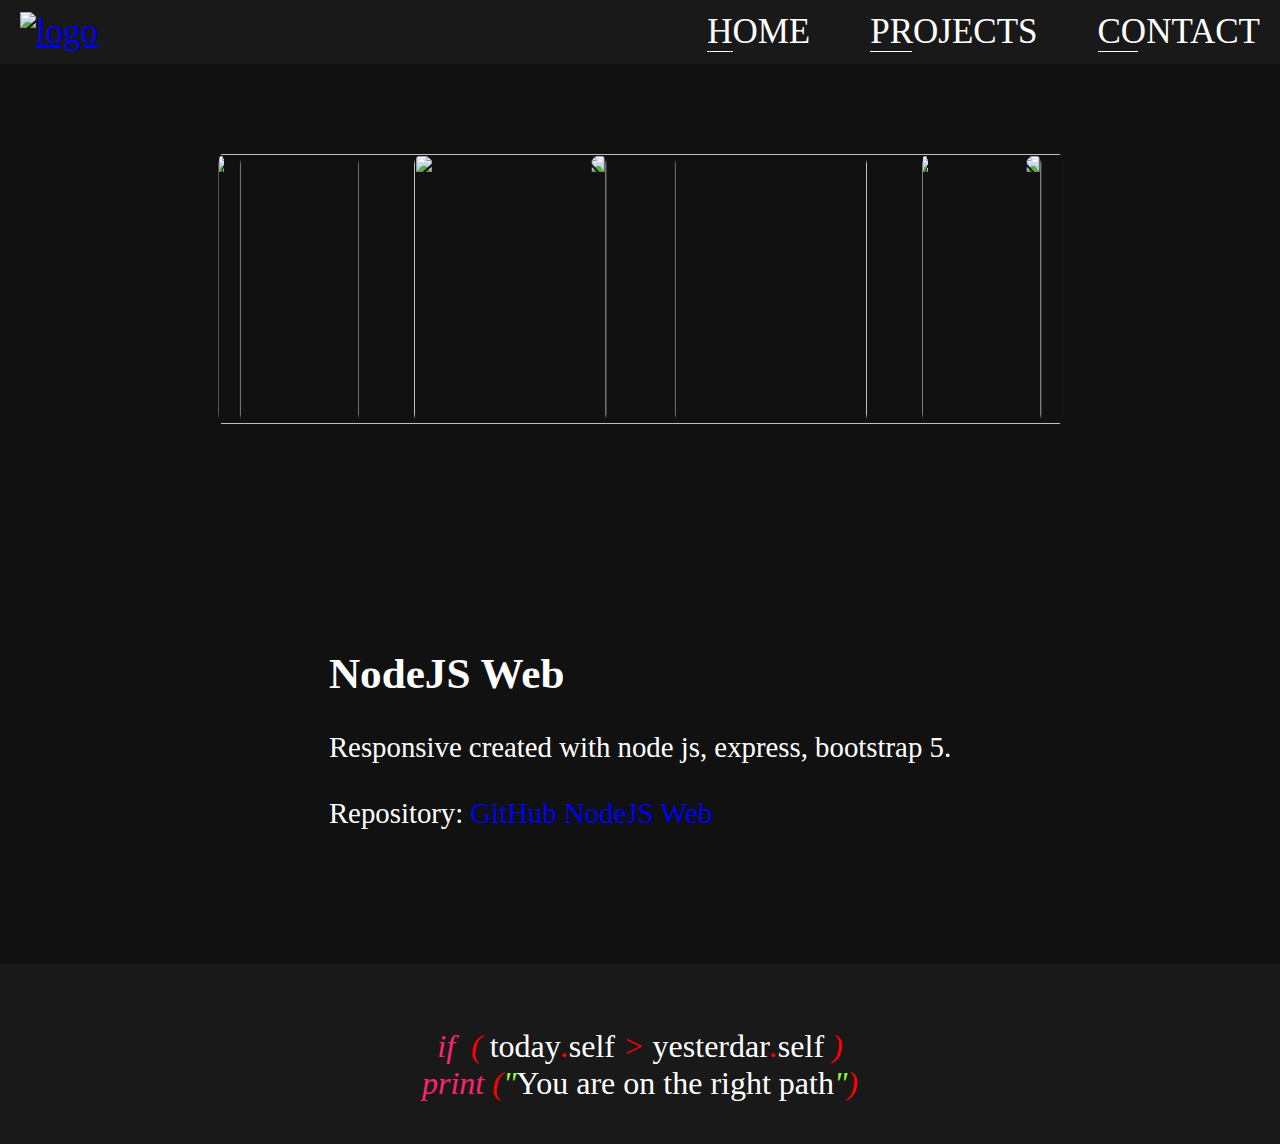
==== views/projects.html @ 6d97f01f "The view project and gitignore is added" ====
<!DOCTYPE html>
<html>
<head>
	<link rel="stylesheet" type="text/css" href="../style.css" />
	<link rel="stylesheet" href="https://cdnjs.cloudflare.com/ajax/libs/font-awesome/6.4.0/css/all.min.css" integrity="sha512-iecdLmaskl7CVkqkXNQ/ZH/XLlvWZOJyj7Yy7tcenmpD1ypASozpmT/E0iPtmFIB46ZmdtAc9eNBvH0H/ZpiBw==" crossorigin="anonymous" referrerpolicy="no-referrer" />
	<meta charset="utf-8">
	<meta name="viewport" content="width=device-width, initial-scale=1">
	<title>Projects</title>
</head>
<body>

	<div class="menu">
		<nav>
			<ul class="nav-bar">
				<li class="logo"><a href="#"><img src="http://drive.google.com/uc?export=view&id=1mvx-ueHaGLI3TrH5ee7BNt626zfMf-pU" alt="logo"></a></li>
				<input type="checkbox" id="check">
				<span class="menu-items">
					<li><a href="../index.html">Home</a></li>
					<li><a href="../views/projects.html">Projects</a></li>
					<li><a href="#">Contact</a></li>
					<label for="check" class="close-menu"><i class='fas fa-times'></i></label>
				</span>
				<label for="check" class="open-menu"><i class='fas fa-bars'></i></label>
			</ul>
		</nav>
	</div>

	<div class="projects_section1">

		<div class="container_carousel">

			<div class="slider_carousel">
				<span style="--iimgcarousel:1;"><img src="http://drive.google.com/uc?export=view&id=1TTp-ZkTyv7AYkZNuP9Tw3PhuKT__GMe1"></span>

				<span style="--iimgcarousel:2;"><img src="http://drive.google.com/uc?export=view&id=124oiSj9EVya2YJmQ3WQiozZQcoBA-QLP"></span>

				<span style="--iimgcarousel:3;"><img src="http://drive.google.com/uc?export=view&id=1cH_K-KGPSfnk4_t_4XvKhmkJhxFvWy1K"></span>

				<span style="--iimgcarousel:4;"><img src="http://drive.google.com/uc?export=view&id=1TTp-ZkTyv7AYkZNuP9Tw3PhuKT__GMe1"></span>

				<span style="--iimgcarousel:5;"><img src="http://drive.google.com/uc?export=view&id=1D4kXUjqioWxrurQZexB8KGpQRI_p2Cyk"></span>
			</div>

		</div>

		<div class="info_carousel">
			<div>
				<h2>NodeJS Web</h2><br>
				<span>Responsive created with node js, express, bootstrap 5.<br><br> Repository: <a href="https://github.com/Henry2One/node-js-first-web" target="_blank">GitHub NodeJS Web</a></span>
			</div>
		</div>
		<!--<img src="http://drive.google.com/uc?export=view&id=1TTp-ZkTyv7AYkZNuP9Tw3PhuKT__GMe1">-->
	</div>

	<footer>
		
		<i class="f_varRes">if&nbsp;</i> <i class="f_opeRes">(</i>&nbsp;today<i class="f_opeRes">.</i>self&nbsp;<i class="f_opeRes">></i>&nbsp;yesterdar<i class="f_opeRes">.</i>self&nbsp;<i class="f_opeRes">)</i><br>
		<i class="f_varRes">print</i>&nbsp;<i class="f_opeRes">(</i><i class="f_opeCom">"</i>You are on the right path<i class="f_opeCom">"</i><i class="f_opeRes">)</i>

	</footer>

</body>
</html>
---- style.css ----
/*

 * @Author: Henry2One

*/



*{
	margin: 0;
	padding: 0;
	box-sizing: border-box;
}

body{
	background: #111;
	font-family: consolas;
}


/* --------------------- Logo ---------------------------------------------------------------------------- */

.logo img{
	width: 125px;
	height: 125px;
}

/*
//Responsive
*/
@media (max-width: 610px){
	.logo img{
		width: 85px;
		height: 85px;
	}
}

/* --------------------- Logo ---------------------------------------------------------------------------- */


/* --------------------- nav Bar ------------------------------------------------------------------------- */

/*

 * @Author: Deltaty Code
 * Youtube: https://www.youtube.com/watch?v=QQlxvj_GKss
 
*/

.menu{font-size: 35px}

.menu nav{background-color: #191919}

.menu nav ul{
	width: 100%;
	display: flex;
	justify-content: space-between;
	align-items: center;
	list-style: none;
	position: relative;
	padding: 12px 20px;
}

.menu-items{display: flex;}

.menu-items li{padding-left: 60px;}

.menu-items li a{
	display: inline-block;
	text-decoration: none;
	color: #fff;
	text-align: center;
	transition: 0.15s ease-in-out;
	position: relative;
	text-transform: uppercase;
}

.menu-items li a::after{
	content: "";
	position: absolute;
	bottom: 0;
	left: 0;
	width: 25%;
	height: 1px;
	background-color: #FFF;
	transition: 0.15s ease-in-out;
}

.menu-items li a:hover:after{ width:100%; }

.open-menu, .close-menu{
	position: absolute;
	color: #fff;
	cursor: pointer;
	font-size: 1.5rem;
	display: none;
}

.open-menu{
	top: 50%;
	right: 20px;
	transform: translateY(-50%);
}

.close-menu{
	top: 20px;
	right: 20px;
}

#check {display: none;}


/*
//Responsive
*/
@media (max-width: 610px){
	.menu-items{
		flex-direction: column;
		align-items: center;
		justify-content: center;
		width: 80%;
		height: 100vh;
		position: fixed;
		top: 0;
		right: -100%;
		z-index: 100;
		background-color: #111;
		transition: all 0.2s easy-in-out;
		font-size: 20px;
	}

	.menu-items li {margin-top:40px;}
	.menu-items li a {padding: 10px}
	.open-menu, .close-menu {display: block;}
	#check:checked ~ .menu-items {right: 0;}
}

/* --------------------- nav Bar ------------------------------------------------------------------------- */


/* --------------------- my Name ------------------------------------------------------------------------- */

.myName{
	width: 100%;
	color: white;
	text-align: center;
	padding-top: 5em;
}

.myName i:nth-child(1){
	color: #905F00;
}

.myName i:nth-child(2){
	color: #24ecff;
}

.myName i:nth-child(3){
	color: #e41cf8;
}

.myName i:nth-child(4){
	color: #93ff2d;
}


@media (max-width: 610px){
	.myName{
		font-size: 10px;
	}
}

/* --------------------- my Name ------------------------------------------------------------------------- */



/* --------------------- Container Load ------------------------------------------------------------------- */

/*
 *	@Autor: Online Tutorials
 *	Youtube: https://www.youtube.com/watch?v=1Aq9OJuS3ok
*/

.bodyLoad{
	display: flex;
	justify-content: center;
	align-items: center;
	min-height: 50vh;
}

.containerLoad
{
	position: relative;
	width: 100%;
	display: flex;
	justify-content: center;
	align-items: center;
}

.containerLoad .ring{
	position: relative;
	width: 150px;
	height: 150px;
	margin: -30px;
	border-radius: 50%;
	border: 4px solid #fff transparent;
	border-top: 4px solid #24ecff;
	animation: animate 4s linear infinite;
}

@keyframes animate{
	0%{
		transform: rotate(0deg);
	}
	100%{
		transform: rotate(360deg);
	}
}

.containerLoad .ring::before{
	content: '';
	position: absolute;
	top: 12px;
	right: 12px;
	border-radius: 50%;
	width: 15px;
	height: 15px;
	background: #24ecff;
	box-shadow: 0 0 0 5px #24ecff33,  
	0 0 0 10px #24ecff22,
	0 0 0 20px #24ecff11,
	0 0 20px #24ecff,
	0 0 50px #24ecff;
}

.containerLoad .ring:nth-child(2){
	animation: animate2 4s linear infinite;
	animation-delay: -1s;
	border-top: 4px solid transparent;
	border-left: 4px solid #93ff2d;
}

.containerLoad .ring:nth-child(2)::before{
	content: '';
	position: absolute;
	top: initial;
	bottom: 12px;
	left: 12px;
	border-radius: 50%;
	width: 15px;
	height: 15px;
	background: #93ff2d;
	box-shadow: 0 0 0 5px #93ff2d33,  
	0 0 0 10px #93ff2d22,
	0 0 0 20px #93ff2d11,
	0 0 20px #93ff2d,
	0 0 50px #93ff2d;
}

@keyframes animate2{
	0%{
		transform: rotate(360deg);
	}
	100%{
		transform: rotate(0deg);
	}
}

.containerLoad .ring:nth-child(3){
	animation: animate2 4s linear infinite;
	animation-delay: -3s;
	position: absolute;
	top: -66.66px;
	border-top: 4px solid transparent;
	border-left: 4px solid #e41cf8;
}

.containerLoad .ring:nth-child(3)::before{
	content: '';
	position: absolute;
	top: initial;
	bottom: 12px;
	left: 12px;
	border-radius: 50%;
	width: 15px;
	height: 15px;
	background: #e41cf8;
	box-shadow: 0 0 0 5px #e41cf833,  
	0 0 0 10px #e41cf822,
	0 0 0 20px #e41cf811,
	0 0 20px #e41cf8,
	0 0 50px #e41cf8;
}

.containerLoad p{
	position: absolute;
	color: #fff;
	font-size: 1.5em;
	font-family: consolas;
	bottom: -80px;
	letter-spacing: 0.15em;
}

/* --------------------- Container Load ------------------------------------------------------------------- */

/* --------------------- Section 1 - Index----------------------------------------------------------------- */

/*
 *	Cube @Autor: Online Tutorials
 *	Youtube: https://www.youtube.com/watch?v=nOdDtnHWaDo
*/

.sec1{
	background-color: #191919;
	display: flex;
	justify-content: block;
	min-height: 100vh;
	width: 100%;
}

.sec1 .sec1_child1{
	display: flex;
	width: 30%;
	align-items: center;
	justify-content: center;
	color: white;
	font-size: 3em;
}

.sec1 .sec1_child2{
	width: 70%;
	display: flex;
	justify-content: center;
	align-items: center;
}

.cube{
	position: relative;
	width: 300px;
	height: 300px;
	transform-style: preserve-3d;
	/*transform: rotateX(-30deg);*/
	animation: cubeAnimate 4s linear infinite;
}

@keyframes cubeAnimate{
	0%{
		transform: rotateX(-30deg) rotateY(0deg);
	}
	100%{
		transform: rotateX(-30deg) rotateY(360deg);
	}
}

.cube div{
	position: absolute;
	top: 0;
	left: 0;
	width: 100%;
	height: 100%;
	transform-style: preserve-3d;
}

.cube div span{
	position: absolute;
	top: 0;
	left: 0;
	width: 100%;
	height: 100%;
	background: linear-gradient(#151515, #ff0000);
	transform: rotateY(calc(90deg * var(--i))) translateZ(150px);
}

.top {
	position: absolute;
	top: 0;
	left: 0;
	width: 300px;
	height: 300px;
	background: #222;
	transform: rotateX(90deg) translateZ(150px);
}

.top::before{
	content: '';
	position: absolute;
	top: 0;
	left: 0;
	width: 300px;
	height: 300px;
	background: #f00;
	transform: translateZ(-380px);
	filter: blur(20px);
	box-shadow: 0 0 120px rgba(60,0,0,0.2), 
	0 0 200px rgba(60, 0, 0, 0.4),
	0 0 200px rgba(60, 0, 0, 0.6),
	0 0 200px rgba(60, 0, 0, 0.8),
	0 0 200px rgba(60, 0, 0, 1);
}

.i_sec1_child1{
	color: #ff246f;
}


/*
//Responsive
*/
@media (max-width: 610px){

	.sec1{
		display: block;
		padding: 20px;
	}

	.sec1 .sec1_child1 {
		width: 100%;
		height: 35%;
		font-size: 20px;
		text-align: center;
		padding: 0px 15px;
	}

	.sec1 .sec1_child2 {
		width: 100%;
		height: 65%;
		margin-top: 60%;
	}

	.cube{
		width: 150px;
		height: 150px;
	}

	.cube div span{
		transform: rotateY(calc(90deg * var(--i))) translateZ(75px);
	}

	.top {
		width: 150px;
		height: 150px;
		transform: rotateX(90deg) translateZ(75px);
	}

	.top::before{
		width: 150px;
		height: 150px;
		transform: translateZ(-190px);
		filter: blur(10px);
		box-shadow: 0 0 60px rgba(60,0,0,0.2), 
		0 0 100px rgba(60, 0, 0, 0.4),
		0 0 100px rgba(60, 0, 0, 0.6),
		0 0 100px rgba(60, 0, 0, 0.8),
		0 0 100px rgba(60, 0, 0, 1);
	}

}


/* --------------------- Section 1 - Index----------------------------------------------------------------- */

/* --------------------- Section 2 - Index----------------------------------------------------------------- */

/*
 *	Cube @Autor: Online Tutorials
 *	Youtube: https://www.youtube.com/watch?v=TQyOL1u10EI
*/

.sec2{
	display: flex;
	justify-content: center;
	align-items: center;
	min-height: 100vh;
	overflow: hidden;
}

.containerBox{
	display: flex;
	justify-content: center;
	align-items: center;
}

.containerBox .box{
	transform-style: preserve-3d;
	animation: animateBox 25s linear infinite;
}

@keyframes animateBox{
	0%{
		transform: perspective(1000px) rotateX(0deg) rotate(25deg);
	}
	100%{
		transform: perspective(1000px) rotateX(360deg) rotate(25deg);
	}
}

.containerBox .box span{
	position: absolute;
	color: #fff;
	font-size: 3.5em;
	white-space: nowrap;
	text-transform: uppercase;
	font-weight: 900;
	padding: 0 10px;
	background: linear-gradient(90deg,transparent,rgba(0, 0, 0, 0.5));
	line-height: 0.76em;
	transform-style: preserve-3d;
	text-shadow: 0 5px 15px rgba(0.0.0.0.25);
	transform: translate(-50%,-50%) rotateX(calc(var(--ibox) * 22.5deg)) translateZ(150px);
	/* 360/16 = 22.5  */
}

.containerBox .box span i:nth-child(1){
	font-style: initial;
	color: #ff246f;
}

.containerBox .box span i:nth-child(2){
	font-style: initial;
	color: #12b5ff;
}

/*
//Responsive
*/
@media (max-width: 610px){
	.containerBox .box span{
		font-size: 1.75em;
		padding: 0 5px;
		transform: translate(-50%,-50%) rotateX(calc(var(--ibox) * 22.5deg)) translateZ(75px);
	}
}

/* --------------------- Section 2 - Index----------------------------------------------------------------- */

/* --------------------- Footer - Index-------------------------------------------------------------------- */

footer{
	background-color: #191919;
	display: block;
	text-align: center;
	padding-top: 2em;
	min-height: 20vh;
	width: 100%;
	color: white;
	font-size: 2em;
}

footer .f_varRes{
	color: #ff246f;
}

footer .f_opeRes{
	color: #f00;
}

footer .f_opeCom{
	color: #93ff2d;
}

@media (max-width: 610px){
	footer{
		font-size: 1em;
	}
}
/* --------------------- Footer - Index-------------------------------------------------------------------- */

/* --------------------- Section1 - Projects--------------------------------------------------------------- */

.projects_section1{
	min-height: 100vh;
	width: 100%;
	color: white;
	display: flex;
	justify-content: block;
}

.projects_section1 .container_carousel{
	width: 50%;
	height: 100vh;
	display: flex;
	align-items: center;
	justify-content: center;
}

.slider_carousel{
	position: relative;
	width: 453px;
	height: 270px;
	transform-style: preserve-3d;
	animation: rotateSlider 30s linear infinite;
}

.slider_carousel span{
	position: absolute;
	top: 0;
	left: 0;
	width: 100%;
	height: 100%;
	transform-origin: center;
	transform-style: preserve-3d;
	transform: rotateY(calc(var(--iimgcarousel) * 72deg)) translateZ(370px);
	/* 360/5 = 72 */
}

.slider_carousel span img{
	position: absolute;
	top: 0;
	left: 0;
	width: 100%;
	height: 100%;
	border-radius: 10px;
	object-fit: cover;
	transition: 2s;
}

.slider_carousel span:hover img{
	transform: translateY(-50px) scale(1.2);
}

@keyframes rotateSlider{
	0%{
		transform: perspective(1000px) rotateY(0deg);
	}
	100%{
		transform: perspective(1000px) rotateY(360deg);
	}
}

.projects_section1 .info_carousel{
	width: 50%;
	height: 100vh;
	display: flex;
	justify-content: center;
	align-items: center;
}

.projects_section1 .info_carousel div{
	font-size: 1.8em;
}

.projects_section1 .info_carousel div a{
	text-decoration: none;
}

.projects_section1 .info_carousel div a:hover{
	text-decoration: underline;
}

@media (max-width: 1860px){

	.projects_section1{
		min-height: 100vh;
		width: 100%;
		color: white;
		display: block;
	}

	.projects_section1 .container_carousel{
		width: 100%;
		height: 50vh;
		display: flex;
		align-items: center;
		justify-content: center;
	}

	.projects_section1 .info_carousel{
		width: 100%;
		height: 50vh;
		display: flex;
		justify-content: center;
		align-items: center;
	}
}

@media (max-width: 1100px){
	.slider_carousel{
		position: relative;
		width: 370px;
		height: 221px;
		transform-style: preserve-3d;
		animation: rotateSlider 30s linear infinite;
	}

	.slider_carousel span{
		position: absolute;
		top: 0;
		left: 0;
		width: 100%;
		height: 100%;
		transform-origin: center;
		transform-style: preserve-3d;
		transform: rotateY(calc(var(--iimgcarousel) * 72deg)) translateZ(290px);
		/* 360/5 = 72 */
	}
}

@media (max-width: 770px){
	.slider_carousel{
		position: relative;
		width: 270px;
		height: 161px;
		transform-style: preserve-3d;
		animation: rotateSlider 30s linear infinite;
	}

	.slider_carousel span{
		position: absolute;
		top: 0;
		left: 0;
		width: 100%;
		height: 100%;
		transform-origin: center;
		transform-style: preserve-3d;
		transform: rotateY(calc(var(--iimgcarousel) * 72deg)) translateZ(220px);
		/* 360/5 = 72 */
	}
}

@media (max-width: 610px){
	.slider_carousel{
		position: relative;
		width: 200px;
		height: 119px;
		transform-style: preserve-3d;
		animation: rotateSlider 30s linear infinite;
	}

	.slider_carousel span{
		position: absolute;
		top: 0;
		left: 0;
		width: 100%;
		height: 100%;
		transform-origin: center;
		transform-style: preserve-3d;
		transform: rotateY(calc(var(--iimgcarousel) * 72deg)) translateZ(170px);
		/* 360/5 = 72 */
	}

	.projects_section1 .info_carousel div{
		font-size: 1.2em;
	}
}


/* --------------------- Section1 - Projects--------------------------------------------------------------- */
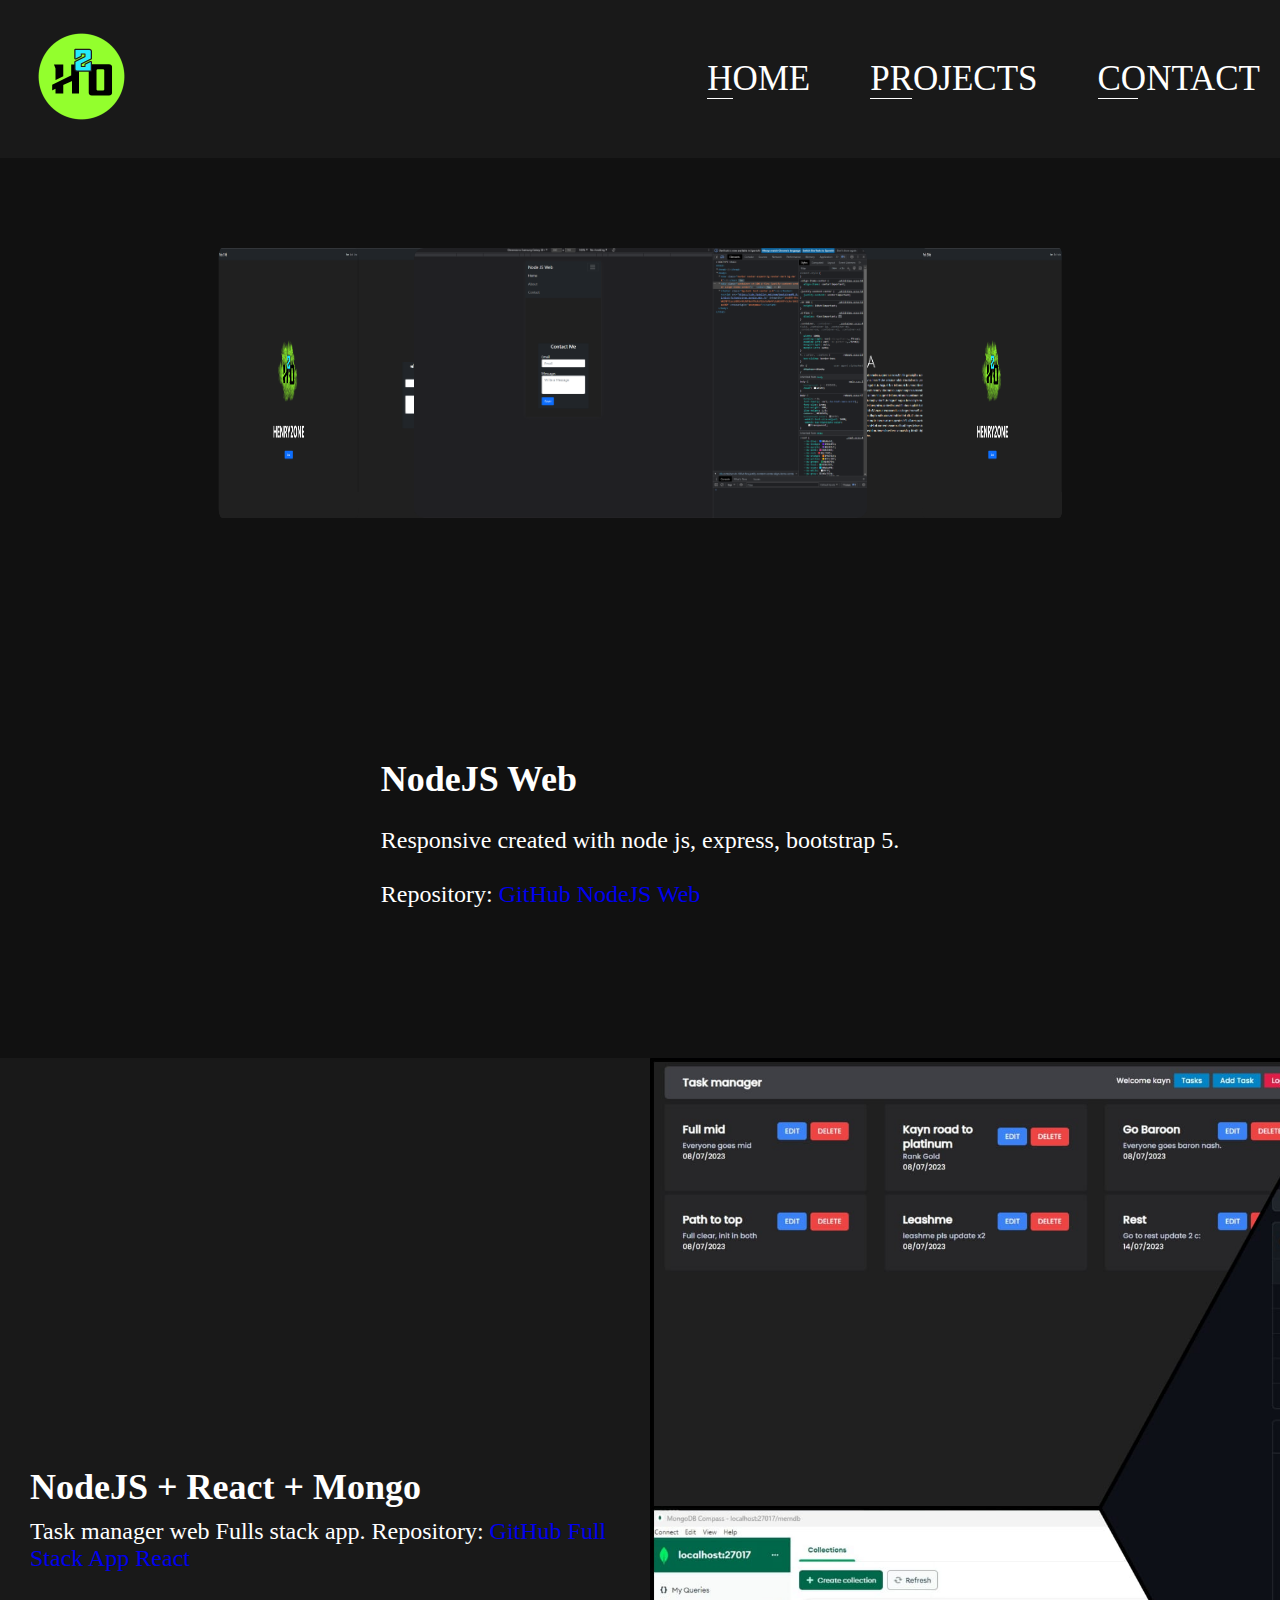
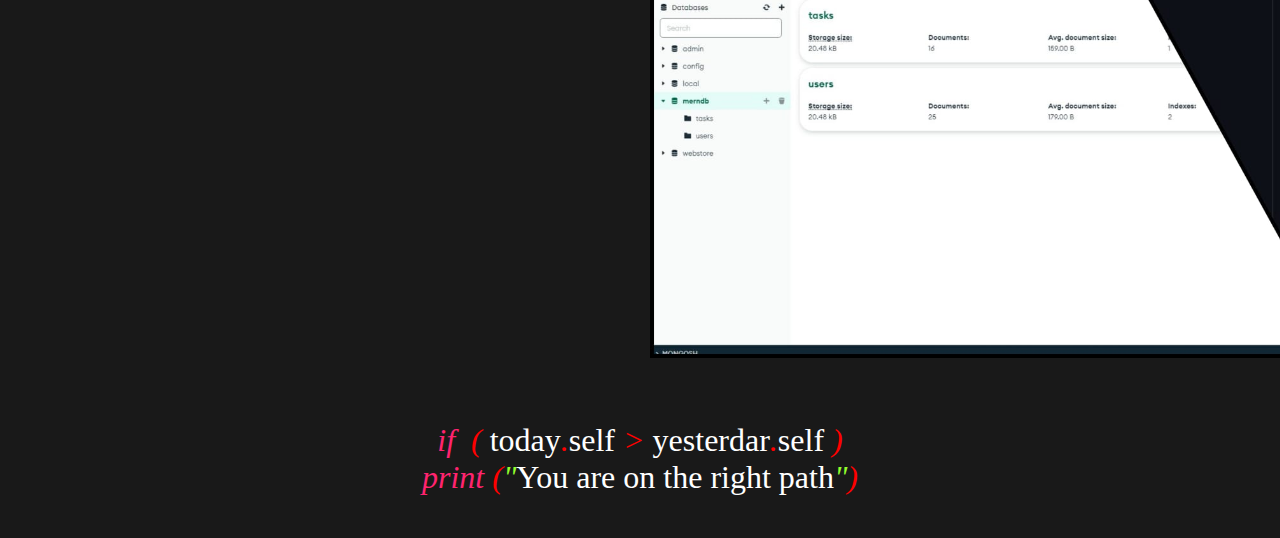
==== commit a14bffed: "Page project update, page contact has add" ====
--- a/views/projects.html
+++ b/views/projects.html
@@ -1,6 +1,7 @@
 <!DOCTYPE html>
 <html>
 <head>
+	<link rel="shortcut icon" href="../images/h20.ico" />
 	<link rel="stylesheet" type="text/css" href="../style.css" />
 	<link rel="stylesheet" href="https://cdnjs.cloudflare.com/ajax/libs/font-awesome/6.4.0/css/all.min.css" integrity="sha512-iecdLmaskl7CVkqkXNQ/ZH/XLlvWZOJyj7Yy7tcenmpD1ypASozpmT/E0iPtmFIB46ZmdtAc9eNBvH0H/ZpiBw==" crossorigin="anonymous" referrerpolicy="no-referrer" />
 	<meta charset="utf-8">
@@ -12,12 +13,12 @@
 	<div class="menu">
 		<nav>
 			<ul class="nav-bar">
-				<li class="logo"><a href="#"><img src="http://drive.google.com/uc?export=view&id=1mvx-ueHaGLI3TrH5ee7BNt626zfMf-pU" alt="logo"></a></li>
+				<li class="logo"><a href="#"><img src="../images/h20.png" alt="logo"></a></li>
 				<input type="checkbox" id="check">
 				<span class="menu-items">
 					<li><a href="../index.html">Home</a></li>
 					<li><a href="../views/projects.html">Projects</a></li>
-					<li><a href="#">Contact</a></li>
+					<li><a href="../views/contact.html">Contact</a></li>
 					<label for="check" class="close-menu"><i class='fas fa-times'></i></label>
 				</span>
 				<label for="check" class="open-menu"><i class='fas fa-bars'></i></label>
@@ -30,15 +31,15 @@
 		<div class="container_carousel">
 
 			<div class="slider_carousel">
-				<span style="--iimgcarousel:1;"><img src="http://drive.google.com/uc?export=view&id=1TTp-ZkTyv7AYkZNuP9Tw3PhuKT__GMe1"></span>
+				<span style="--iimgcarousel:1;"><img src="../images/NodeJsFirst1.png"></span>
 
-				<span style="--iimgcarousel:2;"><img src="http://drive.google.com/uc?export=view&id=124oiSj9EVya2YJmQ3WQiozZQcoBA-QLP"></span>
+				<span style="--iimgcarousel:2;"><img src="../images/NodeJsFirst2.png"></span>
 
-				<span style="--iimgcarousel:3;"><img src="http://drive.google.com/uc?export=view&id=1cH_K-KGPSfnk4_t_4XvKhmkJhxFvWy1K"></span>
+				<span style="--iimgcarousel:3;"><img src="../images/NodeJsFirst3.png"></span>
 
-				<span style="--iimgcarousel:4;"><img src="http://drive.google.com/uc?export=view&id=1TTp-ZkTyv7AYkZNuP9Tw3PhuKT__GMe1"></span>
+				<span style="--iimgcarousel:4;"><img src="../images/NodeJsFirst1.png"></span>
 
-				<span style="--iimgcarousel:5;"><img src="http://drive.google.com/uc?export=view&id=1D4kXUjqioWxrurQZexB8KGpQRI_p2Cyk"></span>
+				<span style="--iimgcarousel:5;"><img src="../images/NodeJsFirst4.png"></span>
 			</div>
 
 		</div>
@@ -49,7 +50,27 @@
 				<span>Responsive created with node js, express, bootstrap 5.<br><br> Repository: <a href="https://github.com/Henry2One/node-js-first-web" target="_blank">GitHub NodeJS Web</a></span>
 			</div>
 		</div>
-		<!--<img src="http://drive.google.com/uc?export=view&id=1TTp-ZkTyv7AYkZNuP9Tw3PhuKT__GMe1">-->
+
+	</div>
+
+	<div class="projects_section2">
+
+		<div>
+			<div>
+				<h2>NodeJS + React + Mongo</h2><br>
+			</div>
+			<div>
+				<span>Task manager web Fulls stack app. Repository: <a href="https://github.com/Henry2One/FullStack-NodeJS-React-MongoDB" target="_blank">GitHub Full Stack App React</a></span>
+			</div>
+		</div>
+
+		<div>
+
+			<section></section>
+			<!--<img src="../images/ReactNodejsMongo.jpeg">-->
+			
+		</div>
+
 	</div>
 
 	<footer>
--- a/style.css
+++ b/style.css
@@ -4,7 +4,8 @@
 
 */
 
-
+@import url('https://fonts.googleapis.com/css2?family=Bad+Script&display=swap');
+@import url('https://fonts.googleapis.com/css2?family=Ysabeau+SC&display=swap');
 
 *{
 	margin: 0;
@@ -636,7 +637,7 @@
 }
 
 .projects_section1 .info_carousel div{
-	font-size: 1.8em;
+	font-size: 1.5em;
 }
 
 .projects_section1 .info_carousel div a{
@@ -744,4 +745,323 @@
 }
 
 
-/* --------------------- Section1 - Projects--------------------------------------------------------------- */+/* --------------------- Section1 - Projects--------------------------------------------------------------- */
+
+
+/* --------------------- Section2 - Projects--------------------------------------------------------------- */
+
+
+
+/* --------------------- Section2 - Projects--------------------------------------------------------------- */
+
+.projects_section2{
+	width: 100%;
+	height: 100vh;
+	background-color: #191919;
+	display: flex;
+	font-size: 1.5em;
+}
+
+.projects_section2 div{
+	width: 50%;
+	height: 100vh;
+	padding-left: 10px;
+}
+
+.projects_section2 div:nth-child(1){
+	color: white;
+}
+
+.projects_section2 div:nth-child(1) div{
+	display: block;
+	width: 100%;
+	height: 50%;
+	padding-left: 20px;
+}
+
+.projects_section2 div:nth-child(1) div:nth-child(1){
+	display: flex;
+	justify-content: left;
+	align-items: flex-end;
+}
+
+.projects_section2 div:nth-child(1) div:nth-child(2){
+	padding-top: 10px;
+	display: flex;
+	justify-content: left;
+	align-items: initial;
+}
+
+.projects_section2 div:nth-child(1) div a{
+	text-decoration: none;
+}
+
+.projects_section2 div:nth-child(1) div a:hover{
+	text-decoration: underline;
+}
+
+.projects_section2 div:nth-child(2){
+	display: flex;
+	justify-content: center;
+	align-items: center;
+}
+
+.projects_section2 div:nth-child(2) section{
+	position: relative;
+	width: 100%;
+	min-height: 100vh;
+	background: url(./images/ReactNodejsMongo.jpeg);
+	background-size: cover;
+
+}
+
+.projects_section2 div:nth-child(2) section:before{
+	content: '';
+	position: absolute;
+	top: 0;
+	left: 0;
+	width: 100%;
+	height: 100%;
+	background: url(./images/splash.png);
+	background-size: 100%;
+	background-position: center;
+	mix-blend-mode: screen;
+	background-repeat: no-repeat;
+}
+
+/*
+.projects_section2 div:nth-child(2) img{
+	width: 900px;
+	height: 720px;
+}
+*/
+
+/* --------------------- Section1 - Contact---------------------------------------------------------------- */
+
+.contact_section1{
+	min-height: 100vh;
+}
+
+.contact_section1 div{
+	width: 100%;
+	display: flex;
+	justify-content: center;
+	align-items: center;
+}
+
+.contact_section1 div:nth-child(1){
+	padding-top: 200px;
+	height: 60vh;
+}
+
+.contact_section1 div:nth-child(2){
+	height: 40vh;
+	color: #000;
+}
+
+.contact_section1 ul{
+	position: relative;
+	display: flex;
+	transform-style: preserve-3d;
+	transform: rotate(-25deg) skew(25deg);
+}
+
+.contact_section1 ul li{
+	position: relative;
+	list-style: none;
+	width: 60px;
+	height: 60px;
+	margin: 0 10px;
+}
+
+.contact_section1 ul li:before{
+	content: '';
+	position: absolute;
+	bottom: -10px;
+	left: 0;
+	width: 100%;
+	height: 10px;
+	background: #2a2a2a;
+	transform-origin: top;
+	transform: skewX(-41deg);
+}
+
+.contact_section1 ul li:after{
+	content: '';
+	position: absolute;
+	bottom: 0;
+	left: -9px;
+	width: 9px;
+	height: 100%;
+	background: #2a2a2a;
+	transform-origin: right;
+	transform: skewY(-49deg);
+}
+
+.contact_section1 ul li span{
+	position: absolute;
+	top: 0;
+	left: 0;
+	width: 100%;
+	height: 100%;
+	display: flex !important;
+	justify-content: center;
+	align-items: center;
+	background: #333;
+	color: rgba(255, 255, 255, 0.2);
+	font-size: 30px !important;
+	transition: 0.2s;
+}
+
+.contact_section1 ul li:hover span{
+	z-index: 1000;
+	transition: 0.5s;
+	color: #fff;
+	box-shadow: -1px 1px 1px rgba(0,0,0,0.05);
+}
+
+.contact_section1 ul li:hover span:nth-child(5){
+	transform: translate(40px, -40px);
+	opacity: 1;
+}
+
+.contact_section1 ul li:hover span:nth-child(4){
+	transform: translate(30px, -30px);
+	opacity: 0.8;
+}
+
+.contact_section1 ul li:hover span:nth-child(3){
+	transform: translate(20px, -20px);
+	opacity: 0.6;
+}
+
+.contact_section1 ul li:hover span:nth-child(2){
+	transform: translate(10px, -10px);
+	opacity: 0.4;
+}
+
+.contact_section1 ul li:hover span:nth-child(1){
+	transform: translate(0px, 0px);
+	opacity: 0.2;
+}
+
+.contact_section1 ul li:nth-child(1):hover span{
+	background: #0077B5;
+}
+
+.contact_section1 ul li:nth-child(2):hover span{
+	background: #000;
+}
+
+.contact_section1 ul li:nth-child(3):hover span{
+	background: linear-gradient(90deg, rgba(66,133,244,1) 0%, rgba(219,68,55,1) 45%, rgba(244,180,0,1) 65%, rgba(15,157,88,1) 97%);
+}
+
+.contact_section1 ul li:nth-child(4):hover span{
+	background: #3b5999;
+}
+
+.contact_section1 ul li:nth-child(5):hover span{
+	background: #e4405f;
+}
+
+.contactMe{
+	font-family: 'Ysabeau SC';
+	display: flex;
+	justify-content: center;
+	align-items: center;
+}
+
+.contactMe h1{
+	margin: 0;
+	padding: 0;
+	font-size: 6em;
+}
+
+.contactMe h1 span{
+	display: table-cell;
+	margin: 0;
+	padding: 0;
+	animation: animateGlowingText 2s linear infinite;
+}
+
+.contactMe h1 span:nth-child(1){
+	animation-delay: 0s;
+}
+
+.contactMe h1 span:nth-child(2){
+	animation-delay: 0.25s;
+}
+
+.contactMe h1 span:nth-child(3){
+	animation-delay: 0.5s;
+}
+
+.contactMe h1 span:nth-child(4){
+	animation-delay: 0.75s;
+}
+
+.contactMe h1 span:nth-child(5){
+	animation-delay: 1s;
+}
+
+.contactMe h1 span:nth-child(6){
+	animation-delay: 1.25s;
+}
+
+.contactMe h1 span:nth-child(7){
+	animation-delay: 1.5s;
+}
+
+.contactMe h1 span:nth-child(9){
+	animation-delay: 1.75s;
+}
+
+.contactMe h1 span:nth-child(10){
+	animation-delay: 2s;
+}
+
+@keyframes animateGlowingText {
+	0%, 100%{
+		color: #fff;
+		filter: blur(2px);
+		text-shadow: 0 0 10px #00b3ff,
+		0 0 20px #00b3ff,
+		0 0 40px #00b3ff,
+		0 0 80px #00b3ff,
+		0 0 120px #00b3ff,
+		0 0 300px #00b3ff,
+		0 0 400px #00b3ff
+	}
+
+	5%, 95%{
+		color: #111;
+		filter: blur(0px);
+		text-shadow: none,
+	}
+}
+
+@media (max-width: 610px){
+
+	.contact_section1 ul li{
+		position: relative;
+		list-style: none;
+		width: 45px;
+		height: 45px;
+		margin: 0 7.5px;
+	}
+
+	.contact_section1 div:nth-child(1){
+		padding-top: 100px;
+		height: 60vh;
+	}
+
+	.contactMe h1{
+		margin: 0;
+		padding: 0;
+		font-size: 2.5em;
+	}
+
+}
+
+/* --------------------- Section1 - Contact---------------------------------------------------------------- */